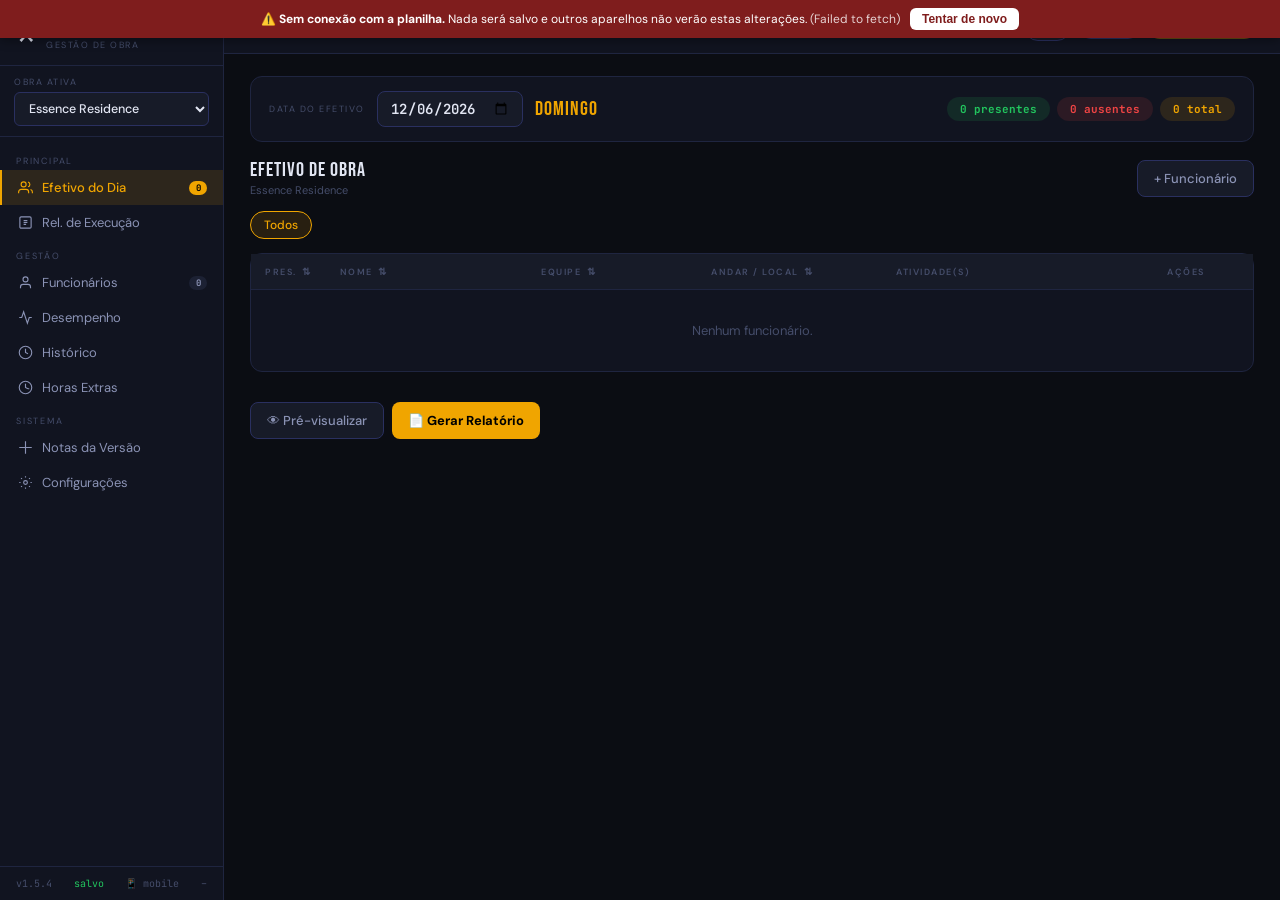
==== mobile.html @ 01e6ef55 "v1.5.4: deadlock da fila desfeito e cabeçalho do celular refeito Os prints do usuário fecharam o dia" ====
<!DOCTYPE html>
<html lang="pt-BR">
<head>
<meta charset="UTF-8">
<meta name="viewport" content="width=device-width,initial-scale=1.0,viewport-fit=cover">
<meta name="apple-mobile-web-app-capable" content="yes">
<meta name="theme-color" content="#111420">
<title>Efetivo de Obra</title>
<link rel="icon" href="data:image/svg+xml,<svg xmlns='http://www.w3.org/2000/svg' viewBox='0 0 100 100'><text y='.9em' font-size='90'>&#9874;</text></svg>">
<script>
/* Escolha de layout — IDÊNTICO em index.html e mobile.html.
   A escolha manual (?layout=...) vale só para a SESSÃO atual do navegador.
   Antes ficava gravada para sempre no localStorage: quem clicou uma vez em
   "mobile" prendia o desktop no modo mobile até limpar os dados do site. */
(function(){
  try{
    // migração: remove a preferência permanente antiga, se existir
    try { localStorage.removeItem('efetivo_layout'); } catch(_){}
    var q = new URLSearchParams(location.search).get('layout');
    if (q === 'desktop' || q === 'mobile') sessionStorage.setItem('efetivo_layout', q);
    if (q === 'auto') sessionStorage.removeItem('efetivo_layout');
    var pref = sessionStorage.getItem('efetivo_layout');
    var ehMobile = (window.matchMedia && window.matchMedia('(pointer:coarse)').matches && window.innerWidth < 1024)
                   || window.innerWidth < 768;
    var destino = pref ? pref : (ehMobile ? 'mobile' : 'desktop');
    var arquivo = location.pathname.split('/').pop() || 'index.html';
    var estouNoMobile = arquivo === 'mobile.html';
    if (destino === 'mobile' && !estouNoMobile) location.replace('mobile.html' + location.search);
    if (destino === 'desktop' && estouNoMobile) location.replace('index.html' + location.search);
  }catch(e){}
})();
</script>
<link href="https://fonts.googleapis.com/css2?family=Bebas+Neue&family=DM+Sans:wght@400;500;600&family=JetBrains+Mono:wght@400;600&display=swap" rel="stylesheet">
<style>:root{
  --bg:#0b0d13;--sf:#111420;--sf2:#171b28;--sf3:#1c2133;
  --bd:#1f2540;--bd2:#2a3060;
  --ac:#f0a500;--ac2:#d99400;--acd:rgba(240,165,0,.12);
  --gn:#22c55e;--gnd:rgba(34,197,94,.12);
  --rd:#ef4444;--rdd:rgba(239,68,68,.12);
  --bl:#3b82f6;
  --t1:#e2e6f3;--t2:#8b93b5;--t3:#454d6a;
  --r:12px;--rs:8px;--th: 106px;--bn:62px;
}
*,*::before,*::after{box-sizing:border-box;margin:0;padding:0;}
html{font-size:14px;-webkit-text-size-adjust:100%;}
body{font-family:'DM Sans',sans-serif;background:var(--bg);color:var(--t1);min-height:100dvh;overflow-x:hidden;}

/* FONTS */
.section-title,.modal-title,.stat-value,.weekday-label,.hist-day,.topbar-name,.att-pct,.pill{
  font-family:'Bebas Neue',Impact,'Arial Narrow',sans-serif;
}
.report-preview,.bar-label,code,pre{font-family:'JetBrains Mono','Courier New',monospace;}

/* TOPBAR */
.topbar{position:fixed;top:0;left:0;right:0;background:var(--sf);border-bottom:1px solid var(--bd);display:flex;flex-direction:column;padding:8px 12px 10px;gap:8px;z-index:300;}
.tb-linha1{display:flex;align-items:center;gap:8px;min-height:22px;}
.tb-linha2{display:flex;gap:8px;}
.obra-btn{flex:1;display:flex;align-items:center;gap:8px;background:var(--acd);border:1px solid rgba(240,165,0,.4);color:var(--ac);font-weight:700;font-size:14px;padding:11px 14px;border-radius:12px;cursor:pointer;font-family:inherit;min-height:44px;-webkit-tap-highlight-color:transparent;}
.sync-btn{display:flex;align-items:center;gap:6px;background:var(--sf2);border:1px solid var(--bd2);color:var(--t2);padding:11px 14px;border-radius:12px;font-size:13px;cursor:pointer;min-height:44px;font-family:inherit;-webkit-tap-highlight-color:transparent;}
.topbar-left{display:flex;align-items:center;gap:8px;}
.topbar-name{font-size:17px;letter-spacing:2px;color:var(--ac);line-height:1;}
.topbar-divider{color:var(--bd2);}
.topbar-title{font-size:12px;font-weight:600;color:var(--t2);}
.ver-badge{font-family:'JetBrains Mono',monospace;font-size:10px;font-weight:600;color:var(--ac);background:var(--acd);border:1px solid rgba(240,165,0,.3);padding:2px 7px;border-radius:10px;cursor:pointer;line-height:1.4;white-space:nowrap;-webkit-tap-highlight-color:transparent;}
.ver-badge:hover{background:rgba(240,165,0,.22);}
.topbar-right{display:flex;align-items:center;gap:8px;}
.topbar-chip{display:flex;align-items:center;gap:5px;background:var(--sf2);border:1px solid var(--bd2);padding:4px 10px;border-radius:20px;font-size:12px;color:var(--t2);}
.topbar-chip strong{color:var(--ac);font-size:14px;font-family:'JetBrains Mono',monospace;}
.obra-pill{background:var(--acd);border:1px solid rgba(240,165,0,.3);color:var(--ac);font-size:11px;font-weight:600;padding:4px 10px;border-radius:20px;cursor:pointer;max-width:110px;white-space:nowrap;overflow:hidden;text-overflow:ellipsis;}

/* PAGE AREA */
.page-area{
  padding-top:calc(var(--th) + 12px);
  padding-bottom:calc(var(--bn) + 70px + env(safe-area-inset-bottom,0px));
  padding-left:12px;padding-right:12px;
  min-height:100dvh;
  width:100%;
  overflow-x:hidden;
}
.page{display:none;}.page.active{display:block;}

/* BOTTOM NAV */
.bottom-nav{
  position:fixed;bottom:0;left:0;right:0;
  height:calc(var(--bn) + env(safe-area-inset-bottom,0px));
  background:var(--sf);border-top:1px solid var(--bd);
  display:flex;align-items:flex-start;padding-top:6px;z-index:300;
}
.bnav-item{flex:1;display:flex;flex-direction:column;align-items:center;gap:3px;padding:4px 2px;cursor:pointer;color:var(--t3);position:relative;-webkit-tap-highlight-color:transparent;}
.bnav-item>span{font-size:10px;font-weight:500;}
.bnav-item.active{color:var(--ac);}
.bnav-item.active::before{content:'';position:absolute;top:-6px;left:50%;transform:translateX(-50%);width:28px;height:2px;background:var(--ac);border-radius:0 0 2px 2px;}
.bnav-badge{position:absolute;top:0;right:calc(50% - 20px);background:var(--ac);color:#000;font-size:8px;font-weight:800;font-family:'JetBrains Mono',monospace;padding:1px 4px;border-radius:8px;min-width:14px;text-align:center;}

/* DRAWER */
.drawer-backdrop{position:fixed;inset:0;background:rgba(0,0,0,.6);backdrop-filter:blur(4px);z-index:400;display:none;opacity:0;transition:opacity .2s;}
.drawer-backdrop.open{display:block;opacity:1;}
.drawer{position:fixed;bottom:0;left:0;right:0;background:var(--sf);border-top:1px solid var(--bd2);border-radius:20px 20px 0 0;z-index:401;transform:translateY(100%);transition:transform .25s ease;padding-bottom:calc(env(safe-area-inset-bottom,0px)+8px);}
.drawer.open{transform:translateY(0);}
.drawer-handle{width:36px;height:4px;background:var(--bd2);border-radius:2px;margin:12px auto 14px;}
.drawer-title{font-size:9px;letter-spacing:1.8px;color:var(--t3);padding:0 20px 8px;}
.drawer-item{display:flex;align-items:center;gap:14px;padding:14px 20px;cursor:pointer;color:var(--t2);font-size:14px;font-weight:500;-webkit-tap-highlight-color:transparent;}
.drawer-item:active{background:var(--sf2);}
.drawer-item>span{flex:1;}

/* DATE BAR */
.date-bar{background:var(--sf);border:1px solid var(--bd);border-radius:var(--r);padding:14px;margin-bottom:14px;}
.date-bar-left{display:flex;align-items:center;gap:10px;flex-wrap:wrap;margin-bottom:10px;}
.date-bar-left label{font-size:9px;letter-spacing:1.5px;color:var(--t3);white-space:nowrap;}
input[type=date]{background:var(--sf2);border:1px solid var(--bd2);color:var(--t1);font-family:'JetBrains Mono',monospace;font-size:14px;font-weight:600;padding:7px 12px;border-radius:var(--rs);outline:none;-webkit-appearance:none;cursor:pointer;flex:1;}
input[type=date]:focus{border-color:var(--ac);}
.weekday-label{font-size:20px;letter-spacing:1px;color:var(--ac);}
.pills-row{display:flex;gap:6px;}
.pill{padding:5px 0;border-radius:20px;font-size:11px;font-weight:700;text-align:center;flex:1;}
.pill.green{background:var(--gnd);color:var(--gn);}
.pill.red{background:var(--rdd);color:var(--rd);}
.pill.orange{background:var(--acd);color:var(--ac);}

/* SECTION HEADER */
.section-header{display:flex;align-items:flex-start;justify-content:space-between;margin-bottom:12px;gap:10px;flex-wrap:wrap;}
.section-title{font-size:24px;letter-spacing:1px;line-height:1;}
.section-sub{font-size:11px;color:var(--t3);margin-top:3px;}

/* TEAM FILTERS */
.team-filter-scroll{display:flex;gap:6px;overflow-x:auto;margin-bottom:12px;-webkit-overflow-scrolling:touch;scrollbar-width:none;}
.team-filter-scroll::-webkit-scrollbar{display:none;}
.filter-chip{padding:6px 14px;border-radius:20px;font-size:12px;font-weight:500;cursor:pointer;white-space:nowrap;border:1px solid var(--bd2);background:var(--sf2);color:var(--t2);flex-shrink:0;-webkit-tap-highlight-color:transparent;}
.filter-chip.active{border-color:var(--ac);color:var(--ac);background:var(--acd);}

/* WORKER CARDS */
.worker-list-mobile{display:flex;flex-direction:column;gap:10px;min-height:100px;}
.worker-card{background:var(--sf);border:1px solid var(--bd);border-radius:var(--r);overflow:hidden;}
.worker-card.absent{opacity:.55;border-style:dashed;}

/* Card top: 2 rows */
.worker-card-top{padding:12px 14px;}
.wc-row1{display:flex;align-items:center;gap:12px;margin-bottom:10px;}
.wc-row2{display:flex;align-items:center;gap:8px;}

.presence-toggle{position:relative;width:48px;height:26px;cursor:pointer;flex-shrink:0;display:block;}
.presence-toggle input{opacity:0;width:0;height:0;position:absolute;}
.presence-slider{position:absolute;inset:0;background:var(--rdd);border:1.5px solid rgba(239,68,68,.4);border-radius:26px;transition:all .2s;}
.presence-slider::before{content:'';position:absolute;width:18px;height:18px;background:var(--rd);border-radius:50%;top:3px;left:3px;transition:all .2s;}
.presence-toggle input:checked+.presence-slider{background:var(--gnd);border-color:rgba(34,197,94,.4);}
.presence-toggle input:checked+.presence-slider::before{background:var(--gn);left:23px;}

.worker-info{flex:1;min-width:0;cursor:pointer;-webkit-tap-highlight-color:transparent;}
.worker-name{font-weight:700;font-size:14px;overflow:hidden;text-overflow:ellipsis;white-space:nowrap;}
.worker-role{font-size:11px;color:var(--t3);margin-top:2px;}

.team-badge{display:inline-flex;align-items:center;padding:4px 10px;border-radius:20px;font-size:11px;font-weight:600;white-space:nowrap;flex-shrink:0;}

.expand-btn{
  background:var(--sf2);border:1px solid var(--bd2);color:var(--t2);
  border-radius:20px;padding:5px 12px;font-size:11px;font-weight:500;
  cursor:pointer;display:flex;align-items:center;gap:4px;
  -webkit-tap-highlight-color:transparent;white-space:nowrap;flex-shrink:0;
  font-family:'DM Sans',sans-serif;
}
.expand-btn.open{border-color:var(--ac);color:var(--ac);background:var(--acd);}

.worker-card-actions{display:flex;gap:6px;margin-left:auto;flex-shrink:0;}

/* Card body */
.worker-card-body{display:flex;padding:10px 14px 12px;border-top:1px solid var(--bd);flex-direction:column;gap:8px;}

.field-label{font-size:9px;letter-spacing:1.2px;color:var(--t3);text-transform:uppercase;margin-bottom:5px;}
.inline-select{width:100%;background:var(--sf2);border:1px solid var(--bd2);color:var(--t1);font-family:'DM Sans',sans-serif;font-size:13px;padding:10px 12px;border-radius:var(--rs);outline:none;-webkit-appearance:none;cursor:pointer;}
.inline-select:focus{border-color:var(--ac);}
.activity-tags{display:flex;flex-wrap:wrap;gap:5px;margin-bottom:8px;}
.activity-tag{background:var(--sf3);border:1px solid var(--bd2);color:var(--t2);font-size:12px;padding:4px 10px;border-radius:20px;display:inline-flex;align-items:center;gap:5px;}
.activity-tag button{background:none;border:none;color:var(--t3);cursor:pointer;font-size:15px;padding:0;line-height:1;}
.add-activity-row{display:flex;gap:8px;}
.add-activity-row .inline-select{flex:1;}
.add-btn{width:44px;height:44px;background:var(--acd);border:1px solid rgba(240,165,0,.4);color:var(--ac);border-radius:var(--rs);font-size:22px;display:flex;align-items:center;justify-content:center;cursor:pointer;flex-shrink:0;}
.add-btn:active{background:var(--ac);color:#000;}

/* ACTION BAR */
.action-bar{
  position:fixed;bottom:var(--bn);left:0;right:0;
  background:var(--sf);border-top:1px solid var(--bd);
  padding:10px 14px;z-index:200;
  display:flex;gap:8px;
}
.action-bar .btn{flex:1;justify-content:center;}

/* BUTTONS */
.icon-btn{width:34px;height:34px;border-radius:var(--rs);border:1px solid var(--bd2);background:var(--sf2);color:var(--t3);cursor:pointer;display:flex;align-items:center;justify-content:center;font-size:14px;-webkit-tap-highlight-color:transparent;}
.icon-btn:active{border-color:var(--ac);color:var(--ac);background:var(--acd);}
.icon-btn.danger:active{border-color:var(--rd);color:var(--rd);background:var(--rdd);}
.btn{display:inline-flex;align-items:center;gap:6px;padding:10px 16px;border-radius:var(--rs);font-family:'DM Sans',sans-serif;font-size:13px;font-weight:500;cursor:pointer;border:none;transition:all .13s;white-space:nowrap;-webkit-tap-highlight-color:transparent;}
.btn:active{transform:scale(.97);}
.btn-ghost{background:var(--sf2);color:var(--t2);border:1px solid var(--bd2);}
.btn-ghost:active{border-color:var(--ac);color:var(--ac);}
.btn-accent{background:var(--ac);color:#000;font-weight:700;}
.btn-accent:active{background:var(--ac2);}

/* MODALS */
.modal-backdrop{position:fixed;inset:0;background:rgba(0,0,0,.75);backdrop-filter:blur(6px);z-index:500;display:none;align-items:flex-end;justify-content:center;}
.modal-backdrop.open{display:flex;}
#modalHE{padding:0;flex-direction:column;max-height:88vh;overflow:hidden;}
#heListScroll,#heListScroll2{overflow-y:auto;max-height:50vh;}

.modal{background:var(--sf);border:1px solid var(--bd2);border-radius:20px 20px 0 0;padding:6px 18px calc(18px + env(safe-area-inset-bottom,0px));width:100%;max-height:92dvh;overflow-y:auto;animation:sheetUp .2s ease;}
.modal-large{max-height:94dvh;}
@keyframes sheetUp{from{opacity:0;transform:translateY(30px);}to{opacity:1;transform:none;}}
.modal-handle{width:36px;height:4px;background:var(--bd2);border-radius:2px;margin:10px auto 14px;}
.modal-header{display:flex;align-items:center;justify-content:space-between;margin-bottom:14px;}
.modal-title{font-size:20px;letter-spacing:1px;color:var(--ac);}
.modal-close{background:var(--sf2);border:1px solid var(--bd2);color:var(--t2);cursor:pointer;width:30px;height:30px;border-radius:50%;display:flex;align-items:center;justify-content:center;font-size:14px;}
.modal-footer{display:flex;gap:8px;margin-top:16px;padding-top:14px;border-top:1px solid var(--bd);}
.modal-footer .btn{flex:1;justify-content:center;}

/* FORMS */
.form-group{margin-bottom:12px;}
.form-row{display:grid;grid-template-columns:1fr 1fr;gap:10px;}
.form-group label{display:block;font-size:10px;text-transform:uppercase;letter-spacing:1.2px;color:var(--t3);margin-bottom:5px;}
.form-input{width:100%;background:var(--sf2);border:1px solid var(--bd2);color:var(--t1);font-family:'DM Sans',sans-serif;font-size:14px;padding:11px 12px;border-radius:var(--rs);outline:none;-webkit-appearance:none;}
.form-input:focus{border-color:var(--ac);}
textarea.form-input{resize:vertical;min-height:80px;font-family:'DM Sans',sans-serif;}
select.form-input{cursor:pointer;}

/* REPORT */
.report-preview{background:var(--sf2);border:1px solid var(--bd2);border-radius:var(--rs);padding:14px;font-size:11px;line-height:1.9;color:var(--t1);white-space:pre-wrap;max-height:55dvh;overflow-y:auto;}

/* STATS */
.stats-grid{display:grid;grid-template-columns:1fr 1fr;gap:10px;margin-bottom:16px;}
.stat-card{background:var(--sf);border:1px solid var(--bd);border-radius:var(--r);padding:14px;}
.stat-label{font-size:9px;text-transform:uppercase;letter-spacing:1.2px;color:var(--t3);margin-bottom:5px;}
.stat-value{font-size:34px;line-height:1;color:var(--ac);}
.stat-desc{font-size:10px;color:var(--t3);margin-top:3px;}

/* FUNC LIST */
.search-bar{display:flex;align-items:center;gap:8px;background:var(--sf2);border:1px solid var(--bd2);border-radius:var(--rs);padding:10px 13px;margin-bottom:8px;}
.search-bar input{flex:1;background:none;border:none;color:var(--t1);font-family:'DM Sans',sans-serif;font-size:14px;outline:none;}
.search-bar svg{color:var(--t3);flex-shrink:0;}
.filter-row{display:flex;gap:8px;margin-bottom:12px;}
.filter-row select{background:var(--sf2);border:1px solid var(--bd2);color:var(--t1);font-family:'DM Sans',sans-serif;font-size:12px;padding:9px 12px;border-radius:var(--rs);outline:none;cursor:pointer;-webkit-appearance:none;flex:1;}
.func-list,.att-list,.hist-list{display:flex;flex-direction:column;gap:8px;}
.func-card{background:var(--sf);border:1px solid var(--bd);border-radius:var(--r);padding:14px;display:flex;align-items:center;gap:10px;}
.func-info{flex:1;min-width:0;}
.func-name{font-weight:600;font-size:14px;overflow:hidden;text-overflow:ellipsis;white-space:nowrap;}
.func-meta{font-size:11px;color:var(--t3);margin-top:3px;}
.func-actions{display:flex;gap:6px;flex-shrink:0;}

/* ATT */
.att-card{background:var(--sf);border:1px solid var(--bd);border-radius:var(--r);padding:14px;}
.att-top{display:flex;align-items:center;gap:10px;margin-bottom:8px;}
.att-info{flex:1;min-width:0;}
.att-name{font-weight:600;font-size:13px;}
.att-role{font-size:11px;color:var(--t3);}
.att-pct{font-size:26px;line-height:1;flex-shrink:0;}
.bar-wrap{display:flex;align-items:center;gap:8px;}
.bar-bg{flex:1;height:5px;background:var(--sf3);border-radius:3px;overflow:hidden;}
.bar-fill{height:100%;border-radius:3px;transition:width .5s;}
.bar-fill.good{background:var(--gn);}
.bar-fill.warn{background:var(--ac);}
.bar-fill.danger{background:var(--rd);}
.bar-label{font-size:10px;color:var(--t3);flex-shrink:0;font-family:'JetBrains Mono',monospace;}

/* HIST */
.hist-card{background:var(--sf);border:1px solid var(--bd);border-radius:var(--r);padding:14px;cursor:pointer;display:flex;align-items:center;gap:12px;-webkit-tap-highlight-color:transparent;}
.hist-card:active{border-color:var(--ac);}
.hist-day{font-size:32px;color:var(--ac);line-height:1;}
.hist-month{font-size:10px;color:var(--t3);letter-spacing:1px;}
.hist-info{flex:1;min-width:0;}
.hist-obra{font-size:12px;font-weight:600;}
.hist-weekday{font-size:11px;color:var(--t3);}
.hist-total{font-size:12px;color:var(--t2);font-family:'JetBrains Mono',monospace;margin-top:4px;}
.hist-arrow{color:var(--t3);font-size:20px;}

/* SETTINGS */
.settings-section{background:var(--sf);border:1px solid var(--bd);border-radius:var(--r);margin-bottom:10px;overflow:hidden;}
.settings-section-header{padding:14px 16px;}
.settings-section-title{font-size:16px;letter-spacing:1px;color:var(--ac);}
.settings-section-body{padding:0 16px 14px;}
.settings-item{display:flex;align-items:center;gap:8px;padding:9px 0;border-bottom:1px solid var(--bd);font-size:13px;}
.settings-item:last-of-type{border-bottom:none;}
.add-item-row{display:flex;gap:6px;margin-top:10px;}
.add-item-row input{flex:1;background:var(--sf2);border:1px solid var(--bd2);color:var(--t1);font-family:'DM Sans',sans-serif;font-size:13px;padding:10px 12px;border-radius:var(--rs);outline:none;}
.add-item-row input:focus{border-color:var(--ac);}
.add-item-row input[type=color]{width:44px;flex:none;padding:4px;cursor:pointer;border-radius:var(--rs);}
.color-dot{width:10px;height:10px;border-radius:50%;display:inline-block;flex-shrink:0;}

/* PRODUCAO */
.prod-section{background:var(--sf);border:1px solid var(--bd);border-radius:var(--r);padding:14px;margin-bottom:10px;}
.prod-section-title{font-size:15px;letter-spacing:.8px;color:var(--t2);margin-bottom:12px;}
.prod-grid{display:grid;grid-template-columns:1fr 1fr;gap:10px;}
@media(max-width:400px){.prod-grid{grid-template-columns:1fr;}}

/* INTEGRACAO */
.int-card{background:var(--sf);border:1px solid var(--bd);border-radius:var(--r);padding:16px;margin-bottom:10px;}
.int-card-title{font-size:16px;letter-spacing:1px;color:var(--ac);margin-bottom:12px;}
.steps-list{list-style:none;counter-reset:step;}
.steps-list li{counter-increment:step;display:flex;gap:10px;margin-bottom:10px;font-size:12.5px;color:var(--t2);line-height:1.6;}
.steps-list li::before{content:counter(step);background:var(--acd);border:1px solid var(--ac);color:var(--ac);font-family:'JetBrains Mono',monospace;font-size:10px;font-weight:700;width:22px;height:22px;border-radius:50%;display:flex;align-items:center;justify-content:center;flex-shrink:0;margin-top:1px;}
.steps-list a{color:var(--ac);}

/* OBRA OPTIONS */
.obra-option{display:flex;align-items:center;gap:10px;padding:14px;border:1px solid var(--bd);border-radius:var(--rs);margin-bottom:8px;cursor:pointer;font-size:14px;font-weight:500;-webkit-tap-highlight-color:transparent;}
.obra-option:active,.obra-option.selected{border-color:var(--ac);background:var(--acd);color:var(--ac);}

/* TOAST */
.toast-container{position:fixed;top:calc(var(--th)+8px);left:12px;right:12px;z-index:999;display:flex;flex-direction:column;gap:6px;pointer-events:none;}
.toast{background:var(--sf);border:1px solid var(--bd2);border-radius:var(--rs);padding:11px 14px;font-size:13px;color:var(--t1);display:flex;align-items:center;gap:9px;box-shadow:0 8px 32px rgba(0,0,0,.4);animation:toastIn .2s ease,toastOut .3s ease 2.7s forwards;}
.toast.success{border-left:3px solid var(--gn);}
.toast.error{border-left:3px solid var(--rd);}
.toast.info{border-left:3px solid var(--bl);}
.toast.warn{border-left:3px solid var(--ac);}
@keyframes toastIn{from{opacity:0;transform:translateY(-8px);}to{opacity:1;transform:none;}}
@keyframes toastOut{from{opacity:1;}to{opacity:0;}}
.empty-state{text-align:center;padding:40px 20px;color:var(--t3);font-size:13px;display:flex;flex-direction:column;align-items:center;gap:10px;}
.empty-state svg{opacity:.2;}
.gs-indicator{width:7px;height:7px;border-radius:50%;background:var(--t3);flex-shrink:0;}
.gs-indicator.connected{background:var(--gn);box-shadow:0 0 6px var(--gn);}
::-webkit-scrollbar{width:3px;height:3px;}::-webkit-scrollbar-track{background:transparent;}::-webkit-scrollbar-thumb{background:var(--bd2);border-radius:2px;}
code{font-family:'JetBrains Mono','Courier New',monospace;font-size:.9em;}

/* HE rows mobile */
.he-row{display:flex;align-items:center;gap:10px;padding:9px 0;border-bottom:1px solid var(--bd);font-size:13px;}
.he-row:last-child{border-bottom:none;}
.he-row label{display:flex;align-items:center;gap:8px;flex:1;cursor:pointer;}
.he-row input[type=number]{width:80px;background:var(--sf2);border:1px solid var(--bd2);color:var(--t1);font-family:'JetBrains Mono',monospace;font-size:13px;padding:8px;border-radius:6px;outline:none;text-align:center;}

.empty{text-align:center;padding:40px 20px;color:var(--t3);font-size:13px;}</style>
</head>
<body>
<header class="topbar">
  <div class="tb-linha1">
    <span class="topbar-name">&#9874; EFETIVO</span>
    <span class="topbar-title" id="topbarTitle">DO DIA</span>
    <span class="ver-badge" data-versao onclick="App.showPage('versoes')">v1.5.3</span>
    <span data-fila style="margin-left:auto;font-size:10px;font-family:'JetBrains Mono',monospace;color:var(--gn)">salvo</span>
  </div>
  <div class="tb-linha2">
    <button class="obra-btn" id="obraPill" onclick="Modals.open('modalObra')">
      <span style="font-size:13px">🏗</span>
      <span id="obraPillNome" style="flex:1;overflow:hidden;text-overflow:ellipsis;white-space:nowrap;text-align:left">–</span>
      <span style="font-size:10px;opacity:.7">trocar ▾</span>
    </button>
    <button class="sync-btn" onclick="App.syncNow()" title="Sincronizar">
      <span id="syncStatusDot" style="width:7px;height:7px;border-radius:50%;background:var(--gn);display:inline-block"></span> Sync
    </button>
  </div>
</header>
<main class="page-area">
  <section class="page active" id="page-efetivo">
    <div class="date-bar">
      <div class="date-bar-left" style="flex-wrap:wrap;gap:8px"><label>DATA</label><input type="date" id="datePicker" style="flex:1"><span class="weekday-label" id="weekdayLabel"></span></div>
      <div class="pills-row"><span class="pill green" id="pillPresentes">0 presentes</span><span class="pill red" id="pillAusentes">0 ausentes</span><span class="pill orange" id="pillTotal">0 total</span></div>
    </div>
    <div class="section-header">
      <div><div class="section-title">EFETIVO</div><div class="section-sub" id="obraLabel">–</div></div>
      <button class="btn btn-ghost" onclick="Modals.openWorker()" style="padding:8px 12px">+ Add</button>
    </div>
    <div style="display:flex;align-items:center;gap:8px;margin-bottom:10px">
      <select id="efSort" class="form-input" style="flex:1;font-size:12px" onchange="EfPage.render()">
        <option value="nome">Nome A-Z</option>
        <option value="nome_z">Nome Z-A</option>
        <option value="equipe">Equipe</option>
        <option value="cargo">Cargo</option>
        <option value="presentes">Presentes primeiro</option>
        <option value="ausentes">Ausentes primeiro</option>
      </select>
    </div>
    <div class="team-filter-scroll" id="teamFilters"></div>
    <div class="worker-list-mobile" id="workerList"></div>
    <div class="action-bar">
      <button class="btn btn-ghost" onclick="EfPage.preview()">👁 Ver</button>
      <button class="btn btn-accent" onclick="EfPage.gerar()">📄 Gerar Relatório</button>
    </div>
  </section>

  <section class="page" id="page-funcionarios">
    <div class="section-header">
      <div><div class="section-title">FUNCIONÁRIOS</div><div class="section-sub" id="funcSubtitle">–</div></div>
      <div style="display:flex;gap:8px">
        <button class="btn btn-ghost" onclick="Modals.openImport()">↑ Importar</button>
        <button class="btn btn-accent" onclick="Modals.openWorker()">+ Novo</button>
      </div>
    </div>
    <div class="search-bar">
      <svg viewBox="0 0 24 24" fill="none" stroke="currentColor" stroke-width="2" width="16" height="16"><circle cx="11" cy="11" r="8"/><line x1="21" y1="21" x2="16.65" y2="16.65"/></svg>
      <input type="text" id="funcSearch" placeholder="Buscar nome ou função…" oninput="FuncPage.render()">
    </div>
    <div style="margin-bottom:12px">
      <select id="funcSort" onchange="FuncPage.render()" class="form-input" style="max-width:200px">
        <option value="nome">Nome A-Z</option>
        <option value="nome_z">Nome Z-A</option>
        <option value="cargo">Cargo</option>
        <option value="equipe">Equipe</option>
        <option value="obra">Obra</option>
      </select>
    </div>
    <div class="func-list" id="funcList"></div>
  </section>
  <section class="page" id="page-relatorios">
    <div class="section-header"><div><div class="section-title">DESEMPENHO & PRESENÇA</div><div class="section-sub">Métricas de assiduidade</div></div></div>
    <div id="statContent"></div>
  </section>
  <section class="page" id="page-historico">
    <div class="section-header"><div><div class="section-title">HISTÓRICO DE EFETIVOS</div><div class="section-sub">Relatórios anteriores</div></div></div>
    <div id="histContent"></div>
  </section>
  <section class="page" id="page-configuracoes">
    <div class="section-header"><div><div class="section-title">CONFIGURAÇÕES</div><div class="section-sub">Andares, tarefas, equipes e obras</div></div></div>
    <div id="cfgContent"></div>
    <div style="height:20px"></div>
  </section>
  <section class="page" id="page-versoes">
    <div class="section-header"><div><div class="section-title">NOTAS DA VERSÃO</div><div class="section-sub">Toque numa versão para ver o que mudou</div></div></div>
    <div id="verContent"></div>
    <div style="height:80px"></div>
  </section>
  <section class="page" id="page-horasextras">
    <div id="heContent"></div>
    <div style="height:20px"></div>
  </section>
  <section class="page" id="page-producao">
    <div id="prodContent"></div>
    <div style="height:80px"></div>
  </section>
</main>
<nav class="bottom-nav">
  <div class="bnav-item active" data-page="efetivo" onclick="App.showPage('efetivo',this)"><svg viewBox="0 0 24 24" fill="none" stroke="currentColor" stroke-width="1.8" width="22" height="22"><path d="M17 21v-2a4 4 0 0 0-4-4H5a4 4 0 0 0-4 4v2"/><circle cx="9" cy="7" r="4"/></svg><span>Efetivo</span><span class="bnav-badge" id="bnavBadge" style="display:none">0</span></div>
  <div class="bnav-item" data-page="funcionarios" onclick="App.showPage('funcionarios',this)"><svg viewBox="0 0 24 24" fill="none" stroke="currentColor" stroke-width="1.8" width="22" height="22"><path d="M20 21v-2a4 4 0 0 0-4-4H8a4 4 0 0 0-4 4v2"/><circle cx="12" cy="7" r="4"/></svg><span>Equipe</span></div>
  <div class="bnav-item" data-page="relatorios" onclick="App.showPage('relatorios',this)"><svg viewBox="0 0 24 24" fill="none" stroke="currentColor" stroke-width="1.8" width="22" height="22"><polyline points="22 12 18 12 15 21 9 3 6 12 2 12"/></svg><span>Stats</span></div>
  <div class="bnav-item" data-page="historico" onclick="App.showPage('historico',this)"><svg viewBox="0 0 24 24" fill="none" stroke="currentColor" stroke-width="1.8" width="22" height="22"><circle cx="12" cy="12" r="10"/><polyline points="12 6 12 12 16 14"/></svg><span>Histórico</span></div>
  <div class="bnav-item" onclick="App.openDrawer()"><svg viewBox="0 0 24 24" fill="none" stroke="currentColor" stroke-width="1.8" width="22" height="22"><circle cx="5" cy="12" r="1"/><circle cx="12" cy="12" r="1"/><circle cx="19" cy="12" r="1"/></svg><span>Mais</span></div>
</nav>
<div class="drawer-backdrop" id="drawerBg" onclick="App.closeDrawer()"></div>
<div class="drawer" id="drawer">
  <div class="drawer-handle"></div>
  <div class="drawer-title">MAIS OPÇÕES</div>
  <div class="drawer-item" onclick="App.showPage('producao');App.closeDrawer()"><svg viewBox="0 0 24 24" fill="none" stroke="currentColor" stroke-width="1.8" width="20" height="20"><rect x="3" y="3" width="18" height="18" rx="2"/><path d="M9 9h6M9 12h6M9 15h4"/></svg><span>Relatório de Execução</span></div>
  <div class="drawer-item" onclick="App.showPage('horasextras');App.closeDrawer()"><svg viewBox="0 0 24 24" fill="none" stroke="currentColor" stroke-width="1.8" width="20" height="20"><circle cx="12" cy="12" r="10"/><polyline points="12 6 12 12 16 14"/></svg><span>Horas Extras</span></div>
  <div class="drawer-item" onclick="location.href='index.html?layout=desktop'"><svg viewBox="0 0 24 24" fill="none" stroke="currentColor" stroke-width="1.8" width="20" height="20"><rect x="2" y="3" width="20" height="14" rx="2"/><path d="M8 21h8M12 17v4"/></svg><span>Versão desktop</span></div>
  <div class="drawer-item" onclick="App.showPage('versoes');App.closeDrawer()"><svg viewBox="0 0 24 24" fill="none" stroke="currentColor" stroke-width="1.8" width="20" height="20"><path d="M12 2v20M2 12h20"/></svg><span>Notas da Versão</span><span data-versao style="margin-left:auto;font-size:11px;color:var(--t3);font-family:'JetBrains Mono',monospace">v1.0.0</span></div>
  <div class="drawer-item" onclick="App.showPage('configuracoes');App.closeDrawer()"><svg viewBox="0 0 24 24" fill="none" stroke="currentColor" stroke-width="1.8" width="20" height="20"><circle cx="12" cy="12" r="3"/><path d="M19.07 4.93l-1.41 1.41M4.93 4.93l1.41 1.41M12 2v2M12 20v2M2 12h2M20 12h2M19.07 19.07l-1.41-1.41M4.93 19.07l1.41-1.41"/></svg><span>Configurações</span></div>
</div>
<div id="modalBackdrop" class="modal-backdrop" onclick="Modals.closeAll(event)">
  <div class="modal" id="modalObra">
    <div class="modal-handle"></div>
    <div class="modal-header"><div class="modal-title">Selecionar Obra</div><button class="modal-close" onclick="Modals.close('modalObra')">✕</button></div>
    <div id="obraOptions"></div>
    <div class="add-item-row" style="margin-top:12px"><input class="form-input" id="newObraInput" placeholder="Nova obra…"><button class="btn btn-accent" onclick="App.addObra()">Add</button></div>
  </div>
  <div class="modal" id="modalWorker">
    <div class="modal-handle"></div>
    <div class="modal-header"><div class="modal-title" id="mwTitle">Novo Funcionário</div><button class="modal-close" onclick="Modals.close('modalWorker')">✕</button></div>
    <div class="form-group"><label>Nome Completo *</label><input class="form-input" id="wName" placeholder="ex: João Silva"></div>
    <div class="form-group"><label>Função / Cargo *</label><input class="form-input" id="wRole" placeholder="ex: Pedreiro"></div>
    <div class="form-row">
      <div class="form-group"><label>Equipe</label><select class="form-input" id="wTeam"></select></div>
      <div class="form-group"><label>Obra</label><select class="form-input" id="wObra"></select></div>
    </div>
    <input type="hidden" id="wEditId">
    <div class="modal-footer"><button class="btn btn-ghost" onclick="Modals.close('modalWorker')">Cancelar</button><button class="btn btn-accent" onclick="FuncPage.save()">Salvar</button></div>
  </div>
  <div class="modal" id="modalMove">
    <div class="modal-handle"></div>
    <div class="modal-header"><div class="modal-title">Mover de Obra</div><button class="modal-close" onclick="Modals.close('modalMove')">✕</button></div>
    <p style="font-size:13px;color:var(--t2);margin-bottom:14px" id="mvName"></p>
    <div class="form-group"><label>Obra de destino</label><select class="form-input" id="mvObra"></select></div>
    <input type="hidden" id="mvWid">
    <div class="modal-footer"><button class="btn btn-ghost" onclick="Modals.close('modalMove')">Cancelar</button><button class="btn btn-accent" onclick="FuncPage.confirmMove()">Mover</button></div>
  </div>
  <div class="modal" id="modalImport">
    <div class="modal-handle"></div>
    <div class="modal-header"><div class="modal-title">Importar Lista</div><button class="modal-close" onclick="Modals.close('modalImport')">✕</button></div>
    <p style="font-size:12px;color:var(--t2);margin-bottom:12px">Um por linha: <code>Nome – Função</code></p>
    <div class="form-row">
      <div class="form-group"><label>Obra</label><select class="form-input" id="impObra"></select></div>
      <div class="form-group"><label>Equipe padrão</label><select class="form-input" id="impEquipe"></select></div>
    </div>
    <div class="form-group"><label>Lista</label><textarea class="form-input" id="impText" rows="8" placeholder="Fabio – Ajudante&#10;Genival – Pedreiro"></textarea></div>
    <div class="modal-footer"><button class="btn btn-ghost" onclick="Modals.close('modalImport')">Cancelar</button><button class="btn btn-accent" onclick="FuncPage.importW()">Importar</button></div>
  </div>
  <div class="modal modal-large" id="modalPreview">
    <div class="modal-handle"></div>
    <div class="modal-header"><div class="modal-title">Pré-visualização</div><button class="modal-close" onclick="Modals.close('modalPreview')">✕</button></div>
    <div class="report-preview" id="previewText"></div>
    <div class="modal-footer"><button class="btn btn-ghost" onclick="Modals.close('modalPreview')">Fechar</button><button class="btn btn-accent" onclick="EfPage.copyReport()">📋 Copiar WhatsApp</button><button class="btn btn-accent" style="background:#22c55e" onclick="EfPage.salvarRelatorio()">💾 Salvar Relatório</button></div>
  </div>
  <div class="modal modal-large" id="modalHistDetail">
    <div class="modal-handle"></div>
    <div class="modal-header"><div class="modal-title" id="histDetailTitle">Relatório</div><button class="modal-close" onclick="Modals.close('modalHistDetail')">✕</button></div>
    <div class="report-preview" id="histDetailText"></div>
    <div class="modal-footer"><button class="btn btn-ghost" onclick="Modals.close('modalHistDetail')">Fechar</button><button class="btn btn-accent" onclick="HistPage.copyCur()">📋 Copiar</button></div>
  </div>
  <div class="modal modal-large" id="modalScript">
    <div class="modal-handle"></div>
    <div class="modal-header"><div class="modal-title">Código Apps Script</div><button class="modal-close" onclick="Modals.close('modalScript')">✕</button></div>
    <pre class="report-preview" id="scriptCode" style="font-size:10px;line-height:1.6"></pre>
    <div class="modal-footer"><button class="btn btn-ghost" onclick="Modals.close('modalScript')">Fechar</button><button class="btn btn-accent" onclick="Utils.copy(document.getElementById('scriptCode').textContent,'Copiado!')">Copiar</button></div>
  </div>
  <div class="modal" id="modalHE">
    <div class="modal-handle" style="flex-shrink:0;padding-top:6px"></div>
    <div class="modal-header" style="flex-shrink:0;padding:0 16px 12px">
      <div class="modal-title" id="heModalTitle">Lançar Horas Extras</div>
      <button class="modal-close" onclick="Modals.close('modalHE')">✕</button>
    </div>
    <div id="heStep1Wrap" style="flex:1;display:flex;flex-direction:column;overflow:hidden;min-height:0">
      <div style="padding:0 16px 10px;flex-shrink:0">
        <div class="form-group" style="margin:0">
          <label style="font-size:11px;color:var(--t3)">Data</label>
          <input type="date" class="form-input" id="heDate">
        </div>
      </div>
      <div style="display:flex;justify-content:space-between;align-items:center;padding:0 16px 10px;flex-shrink:0">
        <span style="font-size:12px;color:var(--t3)">Toque para selecionar</span>
        <button class="btn btn-ghost" style="font-size:11px;padding:4px 10px" onclick="HEPage.selectAll()">Selecionar todos</button>
      </div>
      <div id="heListScroll" style="overflow-y:scroll;-webkit-overflow-scrolling:touch;flex:1;min-height:0;padding:0 16px 16px">
        <div id="heStep1" style="display:flex;flex-direction:column;gap:8px"></div>
      </div>
    </div>
    <div id="heStep2Wrap" style="flex:1;display:none;flex-direction:column;overflow:hidden;min-height:0">
      <div style="padding:0 16px 12px;flex-shrink:0">
        <div class="form-group" style="margin:0 0 10px">
          <label style="font-size:11px;color:var(--t3)">Tipo</label>
          <select class="form-input" id="heTipo">
            <option value="60">60% — Dia normal</option>
            <option value="100">100% — Feriado / Domingo</option>
          </select>
        </div>
        <div style="display:flex;gap:10px;align-items:center;background:var(--sf2);border:1px solid var(--bd2);border-radius:10px;padding:10px 14px">
          <label style="font-size:12px;color:var(--t3);white-space:nowrap">Horas p/ todos:</label>
          <input type="number" id="heTodosH" min="0.5" max="24" step="0.5" placeholder="ex: 2"
            style="flex:1;background:transparent;border:none;border-bottom:1px solid var(--bd2);color:var(--t1);font-family:JetBrains Mono,monospace;font-size:15px;outline:none;padding:4px;text-align:center">
          <button class="btn btn-ghost" style="font-size:12px;padding:6px 12px;white-space:nowrap" onclick="HEPage.setTodosIgual()">Aplicar a todos</button>
        </div>
      </div>
      <div id="heListScroll2" style="overflow-y:scroll;-webkit-overflow-scrolling:touch;flex:1;min-height:0;padding:0 16px 16px">
        <div id="heStep2" style="display:flex;flex-direction:column;gap:4px"></div>
      </div>
    </div>
    <div class="modal-footer" style="flex-shrink:0;padding:12px 16px">
      <button class="btn btn-ghost" onclick="Modals.close('modalHE')">Cancelar</button>
      <button class="btn btn-accent" id="heBtnLancar" onclick="HEPage.goStep2()">Próximo →</button>
      <button class="btn btn-accent" id="heBtnSalvar" style="display:none" onclick="HEPage.saveAdd()">💾 Salvar</button>
    </div>
  </div>
  <div class="toast-container" id="toastContainer"></div>
<span id="lastSaved" style="display:none"></span>
<script src="config.js?v=1.5.4"></script>
<script src="app.js?v=1.5.4"></script>
<script>

/* ═══ EFETIVO PAGE — MOBILE ═══ */
const EfPage = (() => {
  let activeTeam = 'all';

  function render() { renderFilters(); renderCards(); }

  function renderFilters() {
    const s = State.get();
    const wrap = document.getElementById('teamFilters');
    if (!wrap) return;
    const teams = [{id:'all',nome:'Todos'}, ...State.equipes()];
    wrap.innerHTML = teams.map(t =>
      `<div class="filter-chip ${activeTeam===t.id?'active':''}" data-team="${t.id}" onclick="EfPage.setTeam('${t.id}')">${t.nome}</div>`
    ).join('');
  }

  function setTeam(t) {
    activeTeam = t;
    document.querySelectorAll('.chip').forEach(c => c.classList.toggle('active', c.dataset.team===t));
    renderCards();
  }

  function renderCards() {
    const s = State.get(); const obra = App.obra(); const date = App.date();
    const dayMap = s.dailyData?.[obra]?.[date] || {};
    const q=(document.getElementById('efSearch')?.value||'').toLowerCase();
    let ws = s.workers.filter(w => w.obra===obra);
    if (activeTeam !== 'all') ws = ws.filter(w => w.equipe===activeTeam);
    const efSort = document.getElementById('efSort')?.value || 'nome';
    const dayMap2 = s.dailyData?.[obra]?.[date] || {};
    ws.sort((a,b) => {
      if (efSort==='nome_z') return String(b.nome||'').localeCompare(String(a.nome||''),'pt-BR');
      if (efSort==='equipe') { const ea=(State.getEquipe(a.equipe)||{}).nome||''; const eb=(State.getEquipe(b.equipe)||{}).nome||''; return ea.localeCompare(eb,'pt-BR'); }
      if (efSort==='cargo') return String(a.funcao||'').localeCompare(String(b.funcao||''),'pt-BR');
      if (efSort==='presentes') { const pa=dayMap2[a.id]?.presente!==false; const pb=dayMap2[b.id]?.presente!==false; return (pb?1:0)-(pa?1:0); }
      if (efSort==='ausentes') { const pa=dayMap2[a.id]?.presente!==false; const pb=dayMap2[b.id]?.presente!==false; return (pa?1:0)-(pb?1:0); }
      return String(a.nome||'').localeCompare(String(b.nome||''),'pt-BR');
    });
    if (q) ws = ws.filter(w => w.nome.toLowerCase().includes(q)||w.funcao.toLowerCase().includes(q)||((State.getEquipe(w.equipe)||{}).nome||'').toLowerCase().includes(q));

    const list = document.getElementById('workerList');
    if (!list) return;
    if (!ws.length) { list.innerHTML=`<div class="empty">Nenhum funcionário.<br>Toque em <strong>+ Add</strong> para cadastrar.</div>`; App.updateTopbar(); return; }

    const andarOpts = ['',...State.andares()].map(a=>`<option value="${Utils.esc(a)}">${Utils.esc(a)||'— Selecionar local —'}</option>`).join('');

    list.innerHTML = ws.map(w => {
      const dd = dayMap[w.id] || {presente:true, andar:'', tarefas:[], motivo:''};
      const eq = State.getEquipe(w.equipe); const cor = eq?eq.cor:'#8b92b0';
      const absent = dd.presente === false;
      const tags = (dd.tarefas||[]).map(t =>
        `<span class="activity-tag">${Utils.esc(t)}<button onclick="EfPage.rmTag('${w.id}','${t.replace(/'/g,"\\'")}')">×</button></span>`
      ).join('');
      const _eqNome = eq ? eq.nome : w.equipe;
      const _tarNomes = State.tarefas().map(t => typeof t === 'string' ? t : t.nome);
      const _tarFiltradas = State.tarefas().filter(t => {
        const nome = typeof t === 'string' ? t : t.nome;
        const eqs = typeof t === 'string' ? [] : (t.equipes||[]);
        if (eqs.length === 0) return true; // global
        return eqs.includes(_eqNome);
      }).map(t => typeof t === 'string' ? t : t.nome);
      const _curAndares = (dd.andar||'').split(',').map(s=>s.trim()).filter(Boolean);
      const andarLabel = _curAndares.length ? _curAndares.join(', ') : '— Selecionar local —';
      const andarChips = State.andares().map(a=>{
        const sel=_curAndares.includes(a);
        return `<span data-andar-wid="${w.id}" data-andar-val="${Utils.esc(a)}" onclick="event.stopPropagation();EfPage.toggleAndar('${w.id}','${Utils.esc(a)}')" style="cursor:pointer;display:inline-block;padding:3px 10px;margin:2px;border-radius:12px;font-size:12px;border:1px solid ${sel?'var(--ac)':'var(--bd2)'};background:${sel?'var(--acd)':'transparent'};color:${sel?'var(--ac)':'var(--t3)'}">${Utils.esc(a)}</span>`;
      }).join('');
      const tarefaOpts = _tarFiltradas.filter(t=>!(dd.tarefas||[]).includes(t)).map(t=>`<option value="${Utils.esc(t)}">${Utils.esc(t)}</option>`).join('');

      return `<div class="worker-card ${absent?'absent':''}" id="wcard-${w.id}">
        <div class="worker-card-top">
          <div class="wc-row1">
            <label class="presence-toggle" onclick="event.stopPropagation()">
              <input type="checkbox" ${!absent?'checked':''} onchange="EfPage.togglePres('${w.id}',this.checked)">
              <span class="presence-slider"></span>
            </label>
            <div class="worker-info" onclick="EfPage.toggleCard('${w.id}')">
              <div class="worker-name">${Utils.esc(w.nome)}</div>
              <div class="worker-role">${Utils.esc(w.funcao)}</div>
            </div>
          </div>
          <div class="wc-row2">
              <span class="team-badge" style="background:${cor}22;color:${cor};border:1px solid ${cor}44">${Utils.esc(eq?eq.nome:w.equipe)}</span>
              ${absent?`<span style="font-size:11px;color:var(--rd)">Ausente</span>`:''}
              <div class="worker-card-actions" style="margin-left:auto;gap:8px">
                <button class="icon-btn" style="width:36px;height:36px;font-size:16px" onclick="Modals.openWorker('${w.id}')">✏️</button>
                <button class="icon-btn danger" style="width:36px;height:36px;font-size:16px" onclick="FuncPage.remove('${w.id}')">✕</button>
              </div>
            </div>
          </div>
        </div>
        <div class="worker-card-body" >
          ${absent ? `
            <div>
              <div class="field-label">Motivo da Falta</div>
              <input class="form-input" placeholder="Sem justificativa" value="${Utils.esc(dd.motivo||'')}"
                onchange="EfPage.setMotivo('${w.id}',this.value)">
            </div>` : `
            <div>
              <div class="field-label">Andar / Local</div>
              <div style="position:relative">
                <div onclick="(function(e){e.stopPropagation();var d=document.getElementById('madrop-${w.id}');var open=d.style.display==='flex';document.querySelectorAll('[id^=madrop-]').forEach(function(x){x.style.display='none';});if(!open)d.style.display='flex';})(event)" style="cursor:pointer;padding:10px 14px;background:var(--sf2);border:1px solid var(--bd2);border-radius:8px;font-size:13px;color:${_curAndares.length?'var(--t1)':'var(--t3)'};display:flex;justify-content:space-between;align-items:center;user-select:none">
                  <span id="alabel-${w.id}" style="overflow:hidden;text-overflow:ellipsis;white-space:nowrap;flex:1">${andarLabel}</span><span style="font-size:10px;margin-left:8px;flex-shrink:0">▼</span>
                </div>
                <div id="madrop-${w.id}" style="display:none;position:absolute;z-index:200;background:var(--sf);border:1px solid var(--bd2);border-radius:8px;padding:10px;flex-wrap:wrap;gap:4px;width:100%;max-height:180px;overflow-y:auto;box-shadow:0 4px 20px rgba(0,0,0,.5);top:100%;left:0;margin-top:4px">${andarChips}</div>
              </div>
            </div>
            <div>
              <div class="field-label">Atividades</div>
              <div class="activity-tags" id="mtags-${w.id}">${tags}</div>
              <div style="display:flex;gap:8px;margin-top:6px">
                <select class="inline-select" id="mactsel-${w.id}" style="flex:1">
                  <option value="">+ Adicionar atividade</option>${tarefaOpts}
                </select>
                <button class="add-btn" style="width:40px;height:40px;font-size:20px" onclick="EfPage.addTag('${w.id}')">+</button>
              </div>
              <div style="display:flex;gap:8px;margin-top:6px">
                <input class="inline-select" id="mnewact-${w.id}" placeholder="Nova atividade…" style="flex:1" onkeydown="if(event.key==='Enter'){EfPage.addNewTag('${w.id}');event.preventDefault();}">
                <button class="add-btn" style="width:40px;height:40px;font-size:20px;background:rgba(34,197,94,.15);border-color:rgba(34,197,94,.4);color:var(--gn)" onclick="EfPage.addNewTag('${w.id}')">✚</button>
              </div>
            </div>`}
        </div>
      </div>`;
    }).join('');

    App.updateTopbar();
  }

  function toggleCard(wid) {}

  function togglePres(wid, checked) {
    State.setDayField(App.obra(), App.date(), wid, 'presente', checked);
    // Re-render only this card
    renderCards();
  }

  function setAndar(wid, val) {
    State.setDayField(App.obra(), App.date(), wid, 'andar', val);
  }

  function setMotivo(wid, val) {
    State.setDayField(App.obra(), App.date(), wid, 'motivo', val);
  }

  function addTag(wid) {
    const sel = document.getElementById('mactsel-'+wid);
    if (!sel||!sel.value) return;
    const t = sel.value;
    const obra=App.obra(); const date=App.date();
    const dd = State.getDayData(obra, date, wid);
    const tarefas = [...(dd.tarefas||[])];
    if (!tarefas.includes(t)) {
      tarefas.push(t);
      State.setDayField(obra, date, wid, 'tarefas', tarefas);
    }
    // Update tags inline without full re-render
    const tagsEl = document.getElementById('mtags-'+wid);
    if (tagsEl) {
      tagsEl.innerHTML = tarefas.map(t2 =>
        `<span class="activity-tag">${Utils.esc(t2)}<button onclick="EfPage.rmTag('${wid}','${t2.replace(/'/g,"\\'")}')">×</button></span>`
      ).join('');
    }
    // Remove option from select
    const opt = Array.from(sel.options).find(o=>o.value===t);
    if (opt) opt.remove();
    sel.value = '';
    App.updateTopbar();
  }

  function addNewTag(wid) {
    var inp = document.getElementById('mnewact-'+wid);
    if (!inp||!inp.value.trim()) { Utils.toast('Digite a nova atividade.','warn'); return; }
    var tarefa = inp.value.trim();
    var obra=App.obra(); var date=App.date();
    var dd = State.getDayData(obra, date, wid);
    var tarefas = (dd.tarefas||[]).slice();
    if (!tarefas.includes(tarefa)) {
      tarefas.push(tarefa);
      State.setDayField(obra, date, wid, 'tarefas', tarefas);
      const s2 = State.get();
      const w2 = s2.workers.find(x=>x.id===wid);
      const eq2 = w2 ? State.getEquipe(w2.equipe) : null;
      const tarNomes = s2.tarefas.map(t=>typeof t==='string'?t:t.nome);
      if (!tarNomes.includes(tarefa)) {
        State.addTarefa({nome: tarefa, equipes: eq2 ? [eq2.nome] : []});
      }
    }
    inp.value = '';
    renderCards();
    Utils.toast('"'+tarefa+'" adicionada!','success');
  }

  function rmTag(wid, tarefa) {
    const obra=App.obra(); const date=App.date();
    const dd = State.getDayData(obra, date, wid);
    const tarefas = (dd.tarefas||[]).filter(t=>t!==tarefa);
    State.setDayField(obra, date, wid, 'tarefas', tarefas);
    // Update inline
    const tagsEl = document.getElementById('mtags-'+wid);
    if (tagsEl) {
      tagsEl.innerHTML = tarefas.map(t =>
        `<span class="activity-tag">${Utils.esc(t)}<button onclick="EfPage.rmTag('${wid}','${t.replace(/'/g,"\\'")}')">×</button></span>`
      ).join('');
    }
    // Restore option
    const sel = document.getElementById('mactsel-'+wid);
    if (sel) {
      const opt = document.createElement('option');
      opt.value = tarefa; opt.textContent = tarefa;
      sel.appendChild(opt);
    }
    App.updateTopbar();
  }

  function preview() {
    const txt = buildReportText(App.obra(), App.date());
    document.getElementById('previewText').textContent = txt;
    Modals.open('modalPreview');
  }

  function salvarRelatorio() {
    const s=State.get(), obra=App.obra(), date=App.date();
    const txt=document.getElementById('previewText').textContent;
    if (!txt) { Utils.toast('Gere o relatório primeiro.','warn'); return; }
    const dayMap=s.dailyData?.[obra]?.[date]||{};
    const presentes=s.workers.filter(w=>w.obra===obra&&dayMap[w.id]?.presente!==false);
    State.enfileirar('efetivo:'+date+':'+obra);
    Fila.processar();
    Sheets.saveRelatorio(date, obra, presentes.length, txt);
    Utils.toast('✅ Salvo no Sheets!','success');
    Modals.close('modalPreview');
  }
  function copyReport() { Utils.copy(document.getElementById('previewText').textContent,'Copiado!'); }

  async function gerar() {
    const obra=App.obra(); const date=App.date(); const s=State.get();
    const txt = buildReportText(obra, date);
    const ws = s.workers.filter(w=>w.obra===obra);
    const dayMap = s.dailyData?.[obra]?.[date]||{};
    const presentes = ws.filter(w=>{ const dd=dayMap[w.id]; return !dd||dd.presente; });

    State.addHistorico({ts:Date.now(),data:date,obra,texto:txt,total:presentes.length});
    State.enfileirar('efetivo:'+date+':'+obra);
    Fila.processar();
    Sheets.saveRelatorio(date, obra, presentes.length, txt);
    document.getElementById('previewText').textContent = txt;
    Modals.open('modalPreview');
    Utils.toast('Relatório salvo!','success');

    if (s.gsUrl && s.gsSheetId) {
      // CORREÇÃO: a chamada antiga apontava para um método que não existe
      // no módulo Sheets — lançava TypeError e o relatório nunca subia.
      State.enfileirar('efetivo:'+date+':'+obra);
      await Fila.processar();
      await Sheets.saveRelatorio(date, obra, presentes.length, txt);
    }
    App.updateTopbar();
  }

  function toggleAndar(wid, val) {
    const obra=App.obra(), date=App.date();
    const dd=State.getDayData(obra,date,wid);
    const cur=(dd.andar||'').split(',').map(s=>s.trim()).filter(Boolean);
    const idx=cur.indexOf(val);
    if(idx>=0) cur.splice(idx,1); else cur.push(val);
    State.setDayField(obra,date,wid,'andar',cur.join(', '));
    // Atualizar visualmente sem re-renderizar
    const label = cur.length ? cur.join(', ') : '— Selecionar local —';
    const labelEl = document.getElementById('alabel-'+wid);
    if (labelEl) labelEl.textContent = label;
    // Atualizar chip clicado
    document.querySelectorAll('[data-andar-wid="'+wid+'"]').forEach(function(chip){
      const a = chip.dataset.andarVal;
      const sel = cur.includes(a);
      chip.style.borderColor = sel ? 'var(--ac)' : 'var(--bd2)';
      chip.style.background = sel ? 'var(--acd)' : 'transparent';
      chip.style.color = sel ? 'var(--ac)' : 'var(--t3)';
    });
  }
  return { render, renderFilters, setTeam, toggleCard, togglePres, setAndar, setMotivo, addTag, addNewTag, rmTag, preview, copyReport, salvarRelatorio, gerar, toggleAndar };
})();

</script>
</body>
</html>
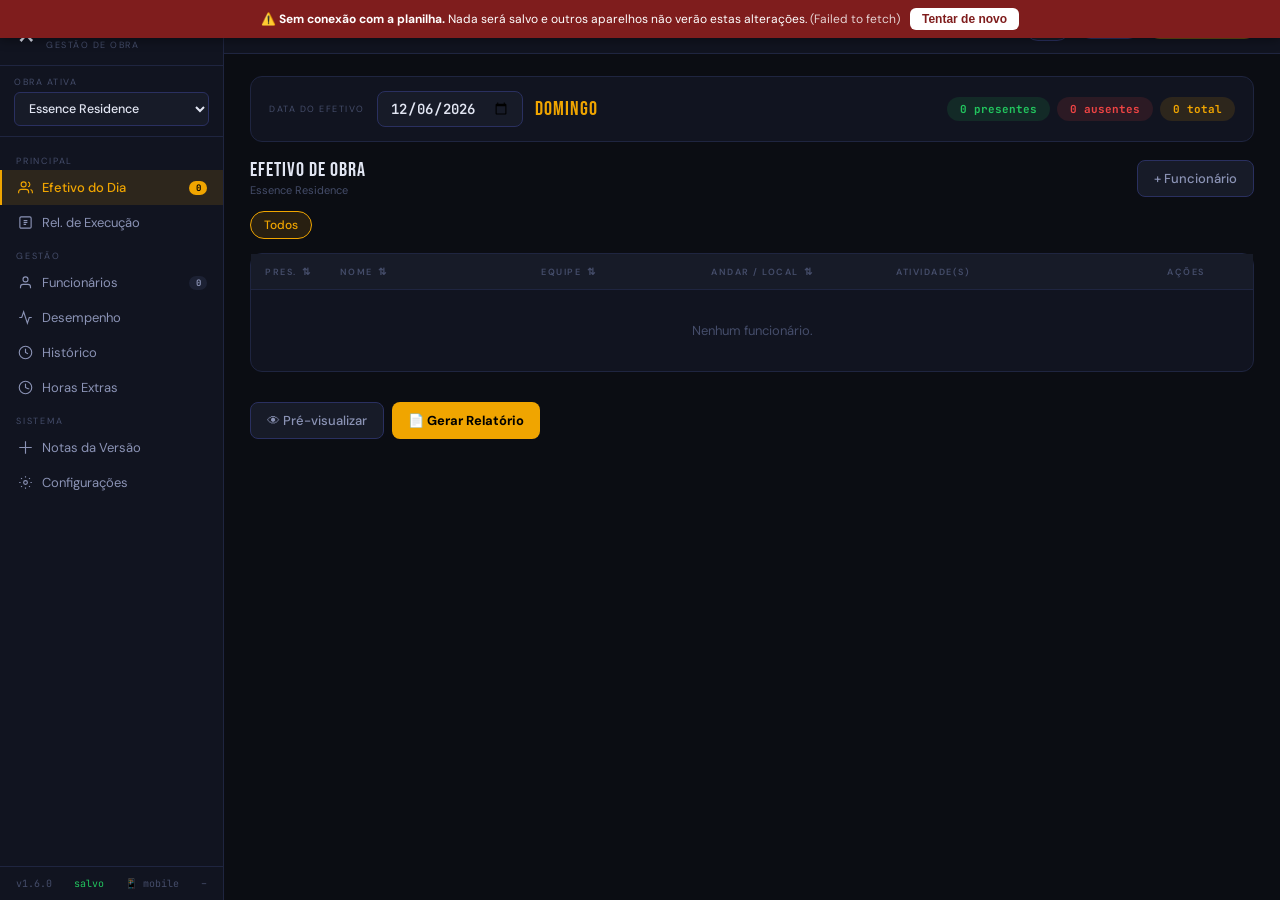
==== commit 3008e1b7: "v1.6.0: reconciliação automática — paridade local↔planilha sem botão O diagnóstico do usuário contin" ====
--- a/mobile.html
+++ b/mobile.html
@@ -543,8 +543,8 @@
   </div>
   <div class="toast-container" id="toastContainer"></div>
 <span id="lastSaved" style="display:none"></span>
-<script src="config.js?v=1.5.4"></script>
-<script src="app.js?v=1.5.4"></script>
+<script src="config.js?v=1.6.0"></script>
+<script src="app.js?v=1.6.0"></script>
 <script>
 
 /* ═══ EFETIVO PAGE — MOBILE ═══ */
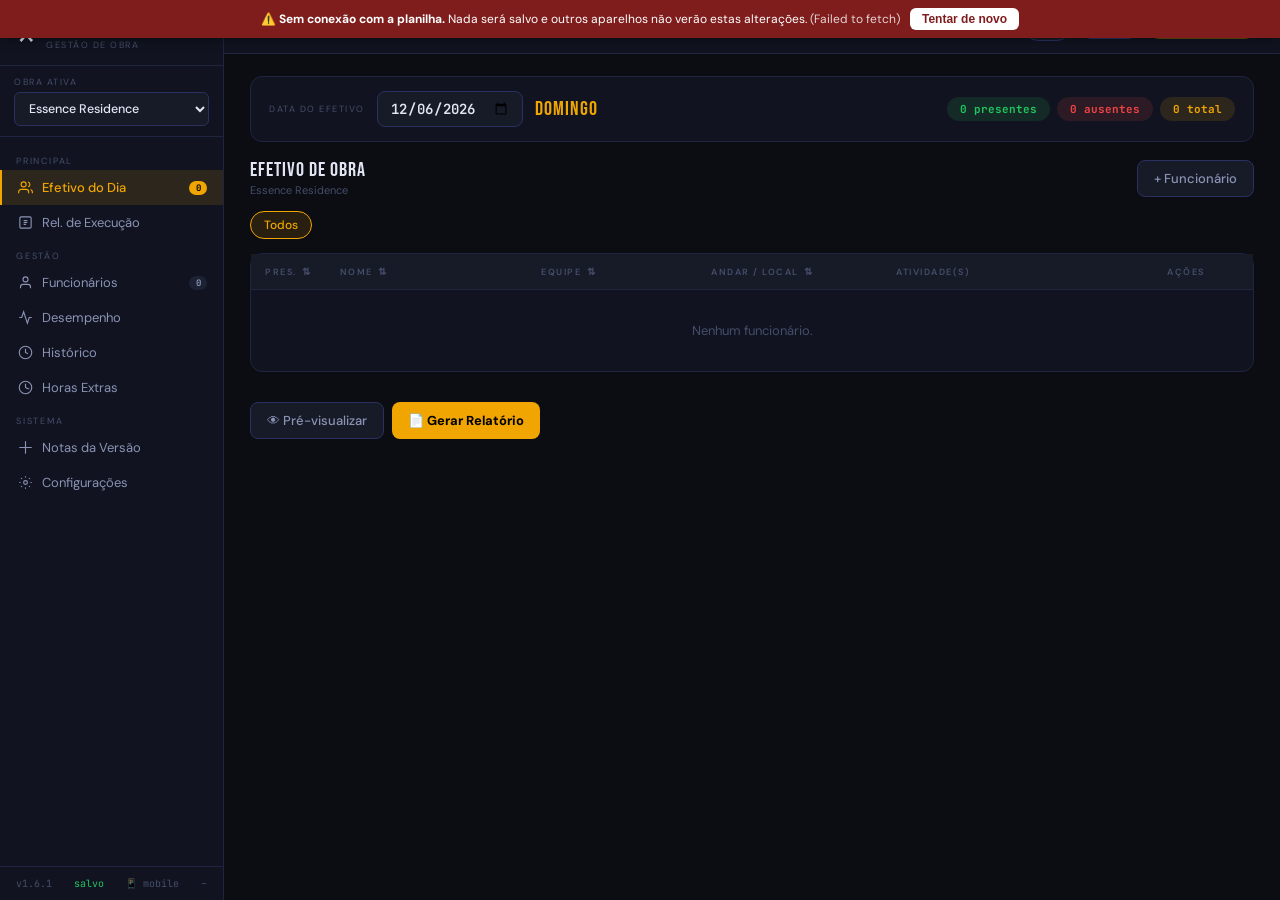
==== commit a69701f9: "v1.6.1: detecção e limpeza do legado de configurações idênticas Os três prints do usuário (Essence a" ====
--- a/mobile.html
+++ b/mobile.html
@@ -543,8 +543,8 @@
   </div>
   <div class="toast-container" id="toastContainer"></div>
 <span id="lastSaved" style="display:none"></span>
-<script src="config.js?v=1.6.0"></script>
-<script src="app.js?v=1.6.0"></script>
+<script src="config.js?v=1.6.1"></script>
+<script src="app.js?v=1.6.1"></script>
 <script>
 
 /* ═══ EFETIVO PAGE — MOBILE ═══ */
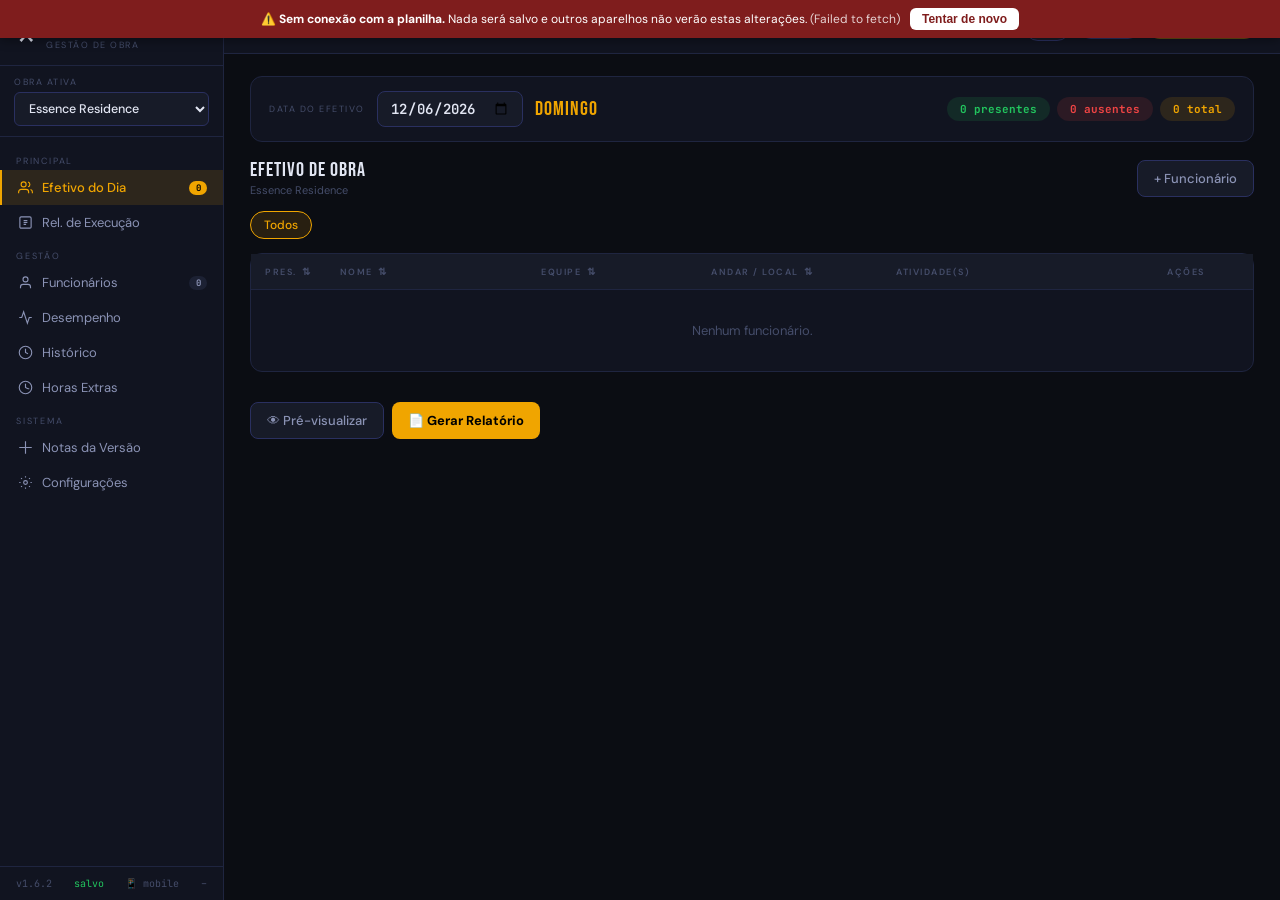
==== commit bc8c389d: "v1.6.2: zerar configuração por seleção de obras O print do usuário expôs a falha da heurística da v1" ====
--- a/mobile.html
+++ b/mobile.html
@@ -543,8 +543,8 @@
   </div>
   <div class="toast-container" id="toastContainer"></div>
 <span id="lastSaved" style="display:none"></span>
-<script src="config.js?v=1.6.1"></script>
-<script src="app.js?v=1.6.1"></script>
+<script src="config.js?v=1.6.2"></script>
+<script src="app.js?v=1.6.2"></script>
 <script>
 
 /* ═══ EFETIVO PAGE — MOBILE ═══ */
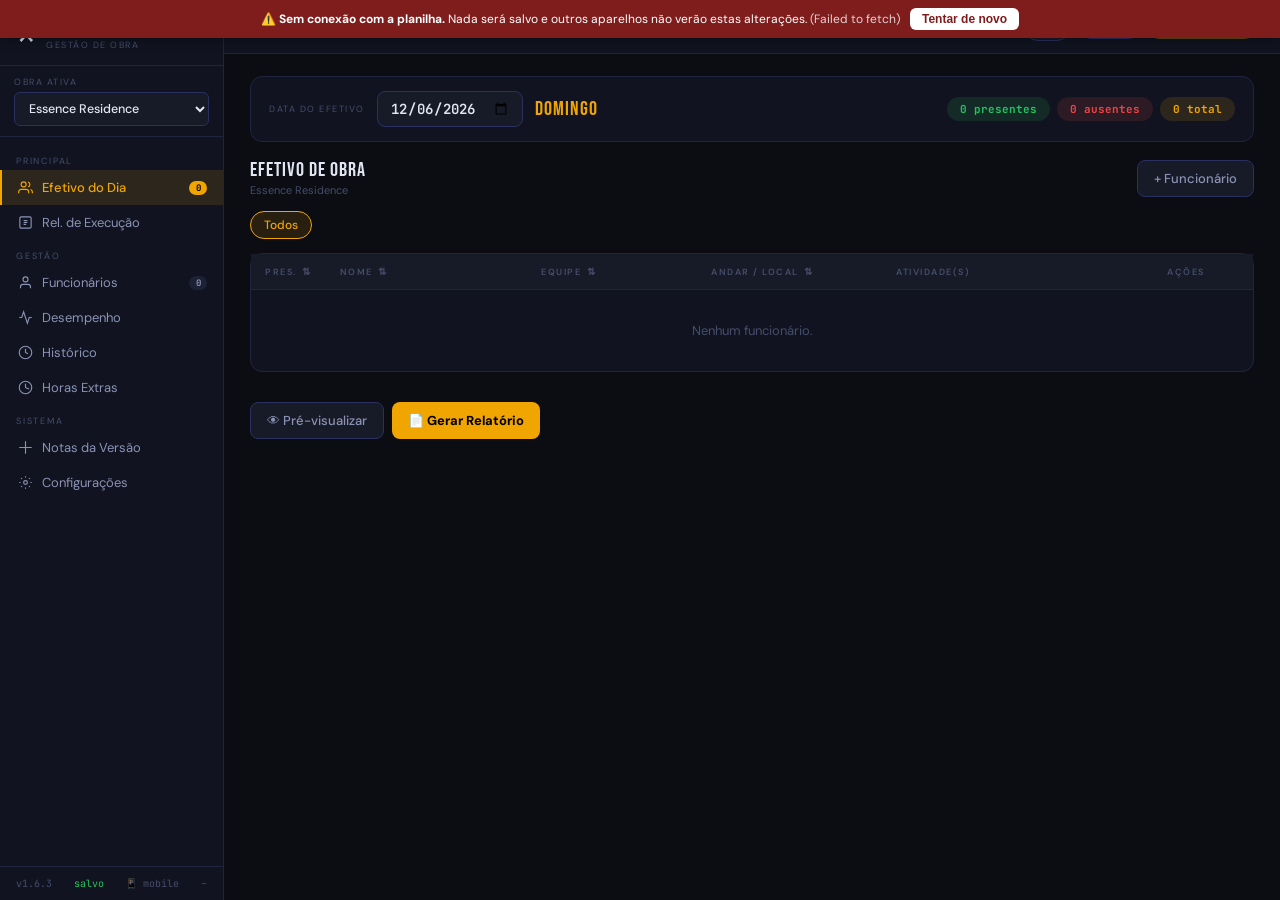
==== commit bfcca473: "v1.6.3: trocar de obra re-renderiza a página ativa O relato "zerei, voltei na Essence, os andares ap" ====
--- a/mobile.html
+++ b/mobile.html
@@ -543,8 +543,8 @@
   </div>
   <div class="toast-container" id="toastContainer"></div>
 <span id="lastSaved" style="display:none"></span>
-<script src="config.js?v=1.6.2"></script>
-<script src="app.js?v=1.6.2"></script>
+<script src="config.js?v=1.6.3"></script>
+<script src="app.js?v=1.6.3"></script>
 <script>
 
 /* ═══ EFETIVO PAGE — MOBILE ═══ */
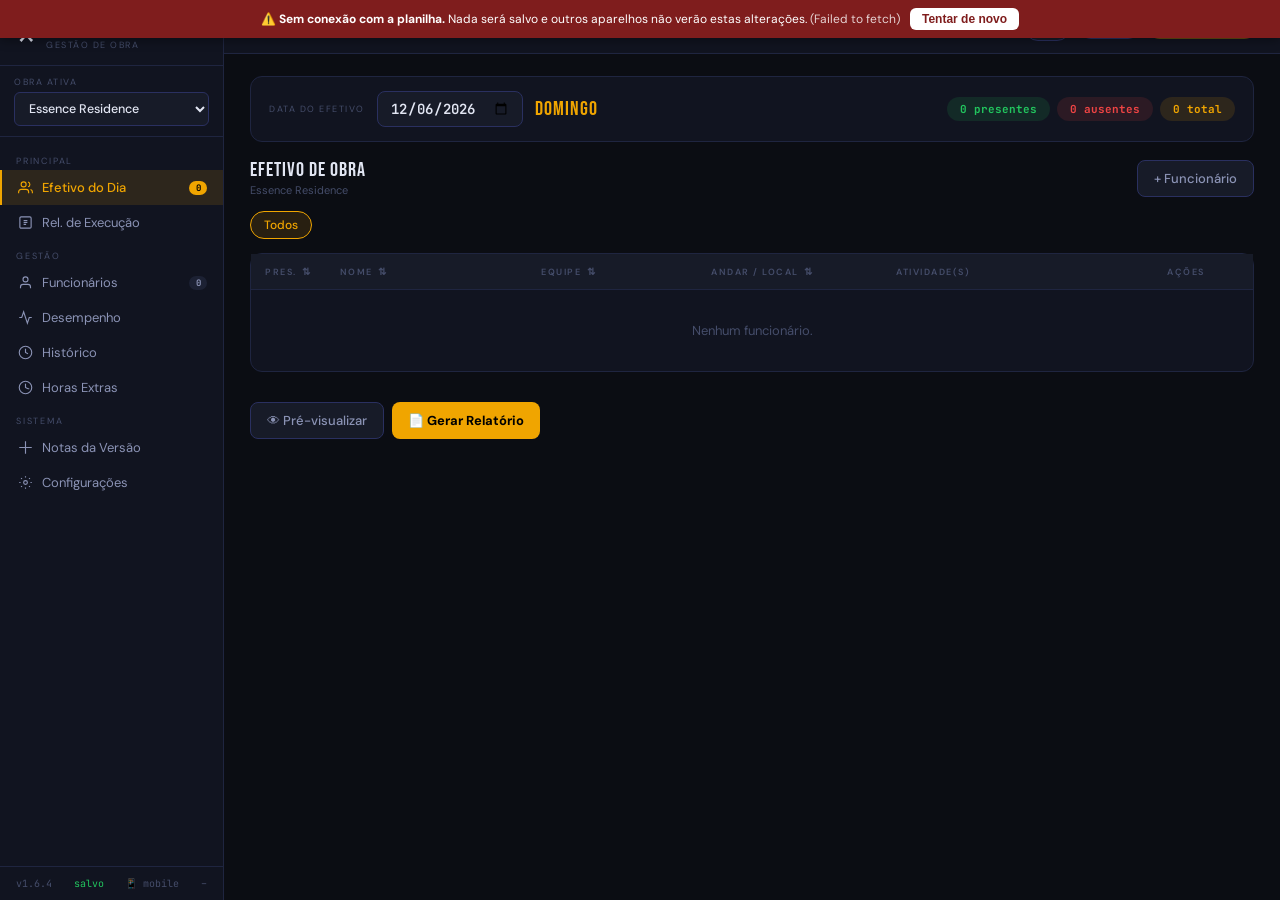
==== commit 153ae87e: "v1.6.4: motivo da falta persiste na planilha Auditoria proativa do ciclo de dados encontrou perda at" ====
--- a/mobile.html
+++ b/mobile.html
@@ -543,8 +543,8 @@
   </div>
   <div class="toast-container" id="toastContainer"></div>
 <span id="lastSaved" style="display:none"></span>
-<script src="config.js?v=1.6.3"></script>
-<script src="app.js?v=1.6.3"></script>
+<script src="config.js?v=1.6.4"></script>
+<script src="app.js?v=1.6.4"></script>
 <script>
 
 /* ═══ EFETIVO PAGE — MOBILE ═══ */
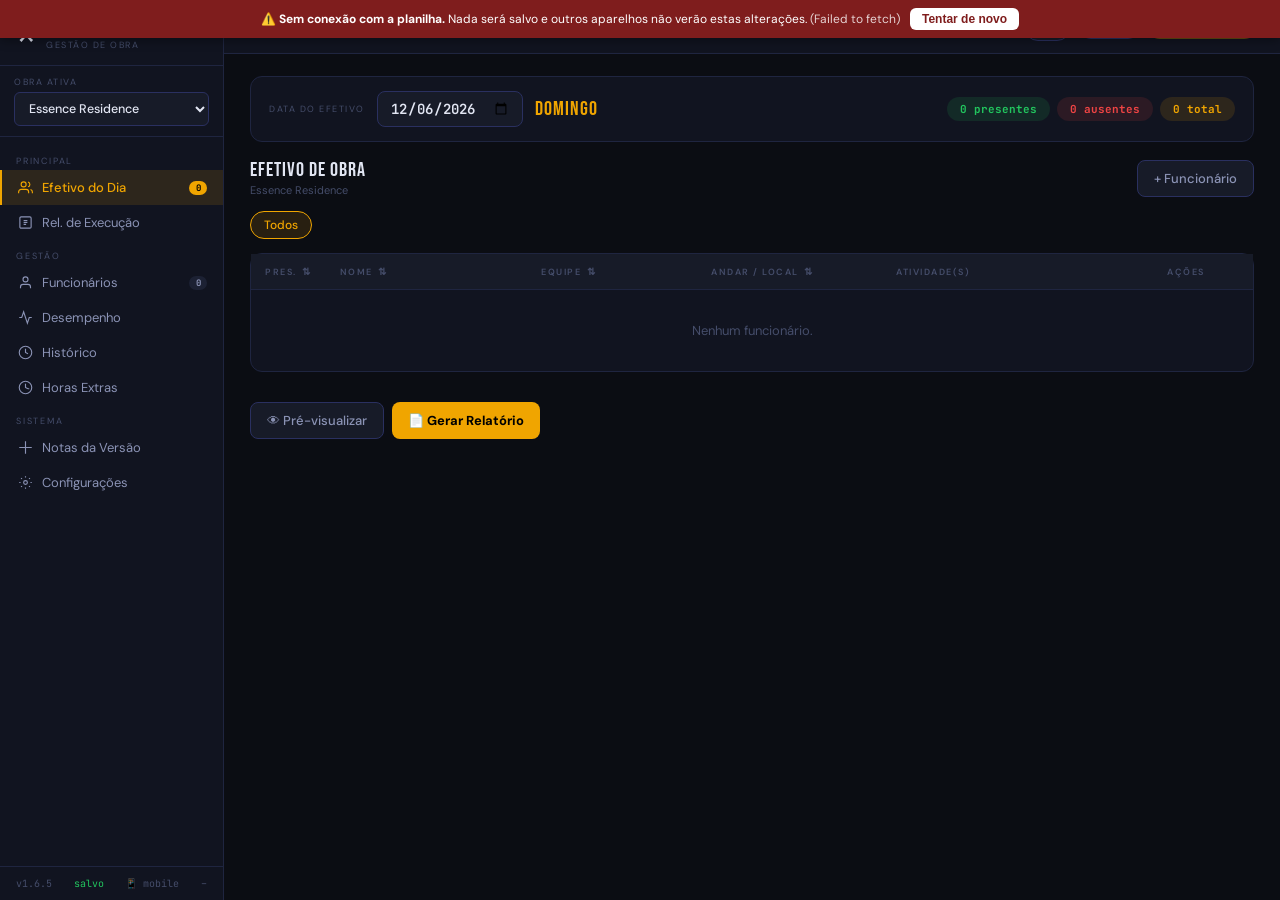
==== commit cb0fe070: "v1.6.5: diagnóstico claro para implantação removida ou com URL nova O usuário republicou o Apps Scri" ====
--- a/mobile.html
+++ b/mobile.html
@@ -543,8 +543,8 @@
   </div>
   <div class="toast-container" id="toastContainer"></div>
 <span id="lastSaved" style="display:none"></span>
-<script src="config.js?v=1.6.4"></script>
-<script src="app.js?v=1.6.4"></script>
+<script src="config.js?v=1.6.5"></script>
+<script src="app.js?v=1.6.5"></script>
 <script>
 
 /* ═══ EFETIVO PAGE — MOBILE ═══ */
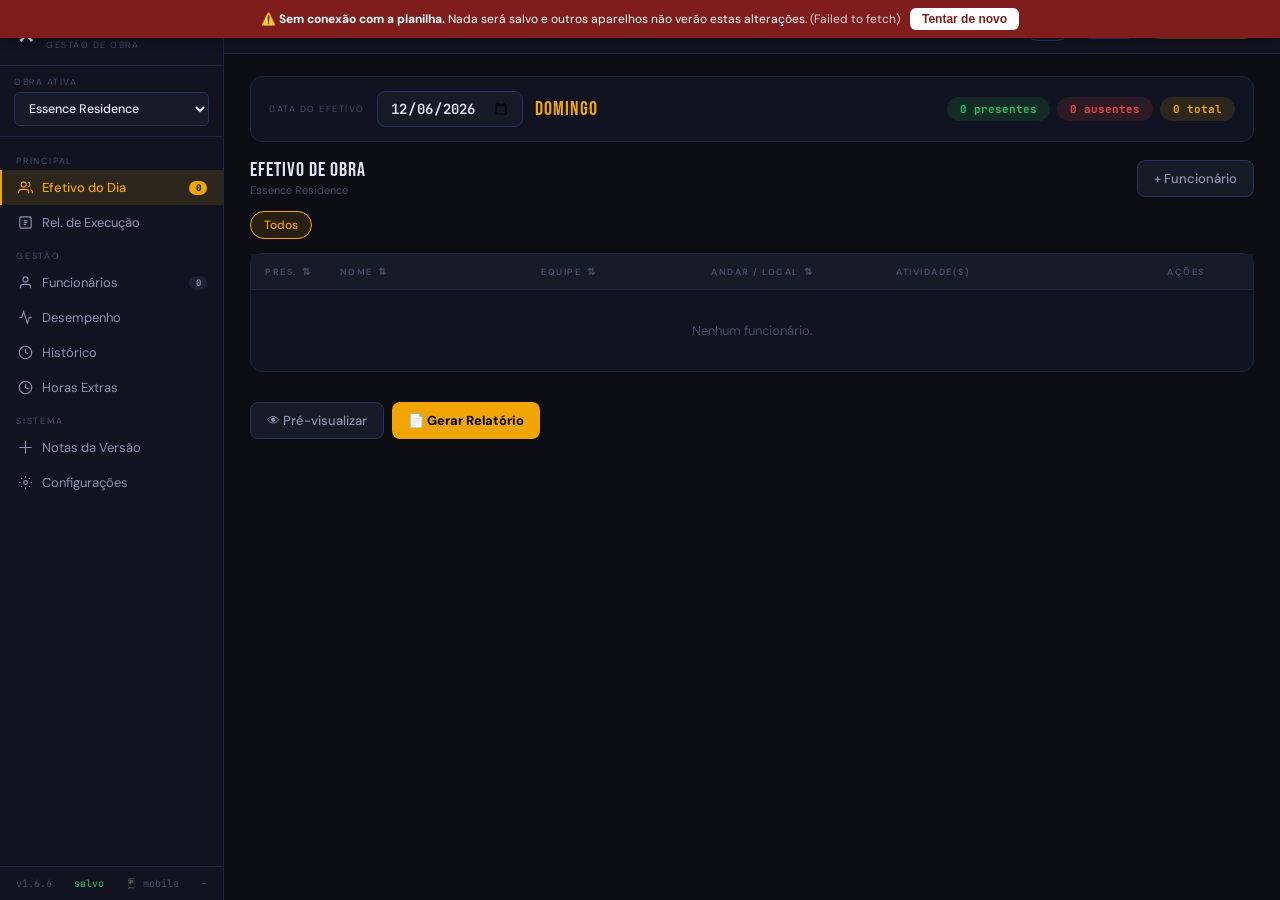
==== commit 613f5c84: "v1.6.6: autocorreção quando a URL da implantação muda O print do usuário ("Unexpected token '<', <!D" ====
--- a/mobile.html
+++ b/mobile.html
@@ -543,8 +543,8 @@
   </div>
   <div class="toast-container" id="toastContainer"></div>
 <span id="lastSaved" style="display:none"></span>
-<script src="config.js?v=1.6.5"></script>
-<script src="app.js?v=1.6.5"></script>
+<script src="config.js?v=1.6.6"></script>
+<script src="app.js?v=1.6.6"></script>
 <script>
 
 /* ═══ EFETIVO PAGE — MOBILE ═══ */
